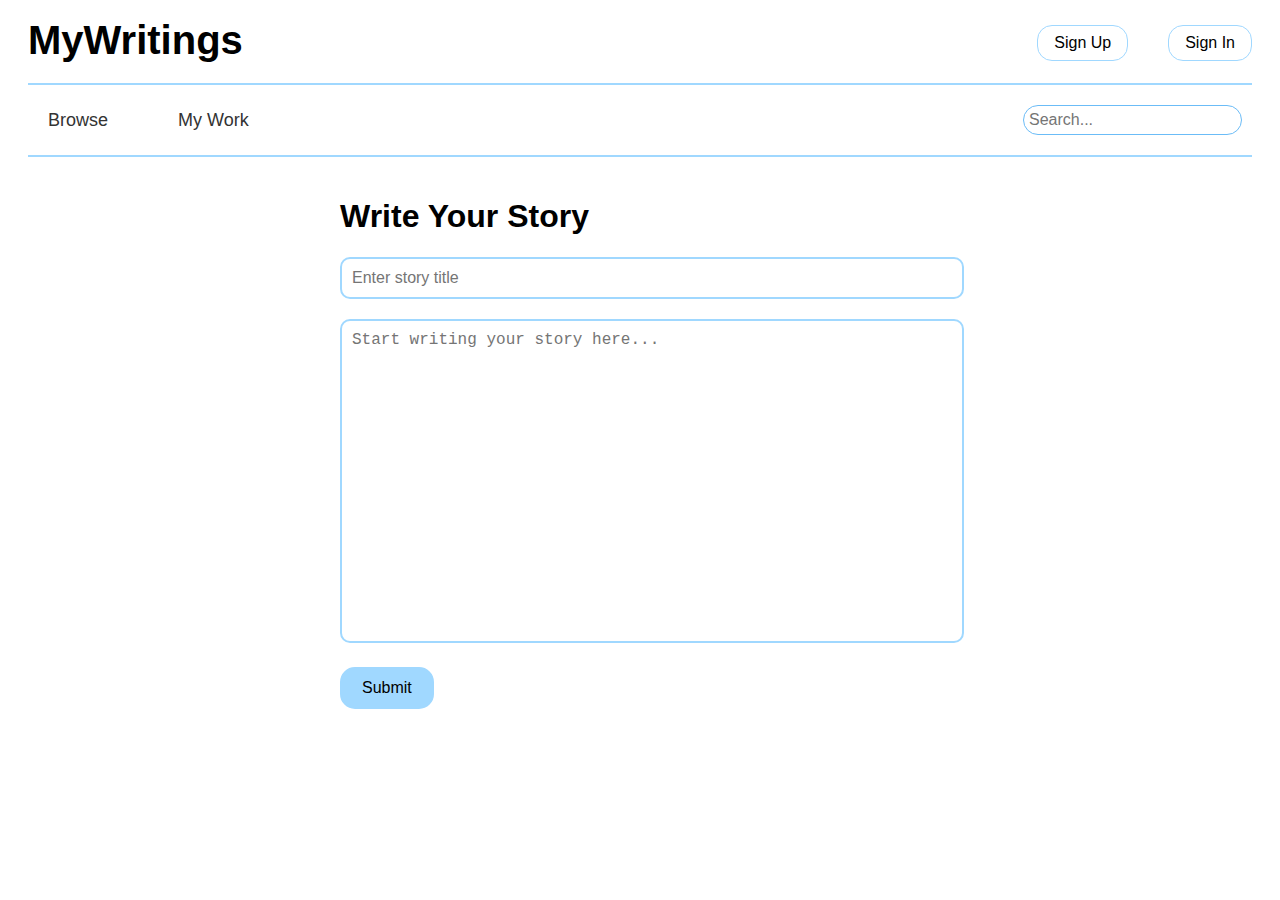
==== create.html @ 8ca0b4f2 "Made a page you can write your story on" ====
<!DOCTYPE html>
<html lang="en">
<head>
    <meta charset="UTF-8">
    <meta name="viewport" content="width=device-width, initial-scale=1.0">
    <title>MyWritings</title>
    <link rel="stylesheet" href="css/styles.css">
    <script src="js/scripts.js"></script>
</head>
<body>
    <header>
        <div class="top-bar">
            <div class="logo">MyWritings</div>
            <div class="auth-buttons">
                <button class="btn">Sign Up</button>
                <button class="btn">Sign In</button>
            </div>
        </div>
        <div class="separator"></div>
        <nav>
            <ul class="nav-links">
                <li><a href="index.html">Browse</a></li>
                <li><a href="mywork.html">My Work</a></li>
                </ul>
                <div class="nav-links search-container">
                    <input type="text" placeholder="Search...">
                </div>
                
        </nav>
        <div class="separator"></div>
    </header>
    <div class="story-container">
        <h1 id="story-title">Write Your Story</h1>
        <input type="text" id="title-input" placeholder="Enter story title" oninput="updateTitle()">
        <textarea class="story-input" placeholder="Start writing your story here..."></textarea>
        <button class="submit-btn">Submit</button>
    </div>
    <script>
        function updateTitle() {
            const titleInput = document.getElementById('title-input');
            const storyTitle = document.getElementById('story-title');
            storyTitle.textContent = titleInput.value || 'Write Your Story';
        }
    </script>
    </body>

    </html>
---- css/styles.css ----
body {
    font-family: Arial, sans-serif;
}

header {
    padding: 10px 20px;
}

.top-bar {
    display: flex;
    justify-content: space-between;
    align-items: center;
    width: 100%;
}

.logo {
    font-size: 40px;
    font-weight: bold;
    text-align: left;
    margin-bottom: 10px;
}

.auth-buttons {
    display: flex;
    gap: 40px;
    margin-bottom: 10px;
    margin-top: 5px;
}

.btn {
    padding: 8px 16px;
    font-size: 16px;
    cursor: pointer;
    border: 1.5px solid #A0D8FF;
    background-color: #ffff;
    border-radius: 15px;
    text-align: center;
    text-decoration: none;
    color: black;
}

.btn:hover {
    background-color: #6bbcf7;
    border-color: #6bbcf7;
}

.separator {
    width: 100%;
    height: 2px;
    background-color: #A0D8FF;
    margin-bottom: 10px;
    margin-top: 10px;
}

nav {
    width: 100%;
    display: flex;
    justify-content: space-between;
    align-items: center;
    background-color: #fff;
    padding: 10px 20px;
}

.nav-links {
    list-style: none;
    padding: 0;
    margin: 0;
    display: flex;
    gap: 70px;
}

.nav-links li {
    display: inline;
}

.nav-links a {
    text-decoration: none;
    color: #333;
    font-size: 18px;
}

.nav-links a:hover {
    color: #6bbcf7;
}

main {
    flex-grow: 1;
    flex-direction: column;
    justify-content: left;
    align-items: left;
    text-align: left;
}

main h1 {
    font-size: 40px;
    margin-top: 40px;
    margin-bottom: 70px;
    margin-left: 20px;
}

.box-container {
    display: flex;
    justify-content: center;
    gap: 70px;
}

/* Stijlen voor de boxen */
.box {
    width: 200px;
    height: 200px;
    border: 2px solid #A0D8FF;
    border-radius: 15px;
    margin-bottom: 100px;
}

.search-container {
    display: flex;
    align-items: center;
    padding-right: 30px;
}

.search-container input[type="text"] {
    padding: 5px;
    font-size: 16px;
    border: 1px solid #6bbcf7;
    border-radius: 15px;
}

.search-container input[type="text"]:focus {
    outline: none;
    border-color: #6bbcf7;
}

.btn-create {
    padding: 8px 50px;
    font-size: 16px;
    cursor: pointer;
    border: 2px solid #6bbcf7;
    background-color: #6bbcf7;
    border-radius: 15px;
    text-align: center;
    text-decoration: none;
    color: black;
    margin: -10pxs;
}

.btn-create:hover {
    background-color: #cbe6f8;
    border-color: #6bbcf7;
}

.box1 {
    width: 450px;
    height: 200px;
    border: 2px solid #A0D8FF;
    border-radius: 20px;
    margin-top: 100px;
}

.box-container1 {
    display: flex;
    justify-content: center;
    gap: 70px;
}

main h2 {
    font-size: 30px;
        margin-top: 40px;
        margin-left: 100px;
        margin-bottom: 50px;
}

.create-btn {
    padding: 8px 50px;
    font-size: 16px;
    cursor: pointer;
    border: 2px solid #A0D8FF;
    background-color: #A0D8FF;
    border-radius: 15px;
    text-align: center;
    text-decoration: none;
    color: black;
    margin-left: 150px;
}

.create-btn:hover {
    background-color: #cbe6f8;
    border-color: #A0D8FF;
}


.story-container {
    width: 100%;
    max-width: 600px;
    margin: auto;
}

.story-input {
    width: 100%;
    height: 300px;
    border: 2px solid #A0D8FF;
    border-radius: 10px;
    padding: 10px;
    font-size: 16px;
    resize: none;
}

.submit-btn {
    margin-top: 20px;
    padding: 10px 20px;
    font-size: 16px;
    cursor: pointer;
    border: 2px solid #A0D8FF;
    background-color: #A0D8FF;
    border-radius: 15px;
    text-align: center;
    text-decoration: none;
    color: black;
}

.submit-btn:hover {
    background-color: #cbe6f8;
    border-color: #A0D8FF;
}

#title-input {
    width: 100%;
    max-width: 600px;
    margin: auto;
    padding: 10px;
    font-size: 16px;
    border: 2px solid #A0D8FF;
    border-radius: 10px;
    margin-bottom: 20px;
}
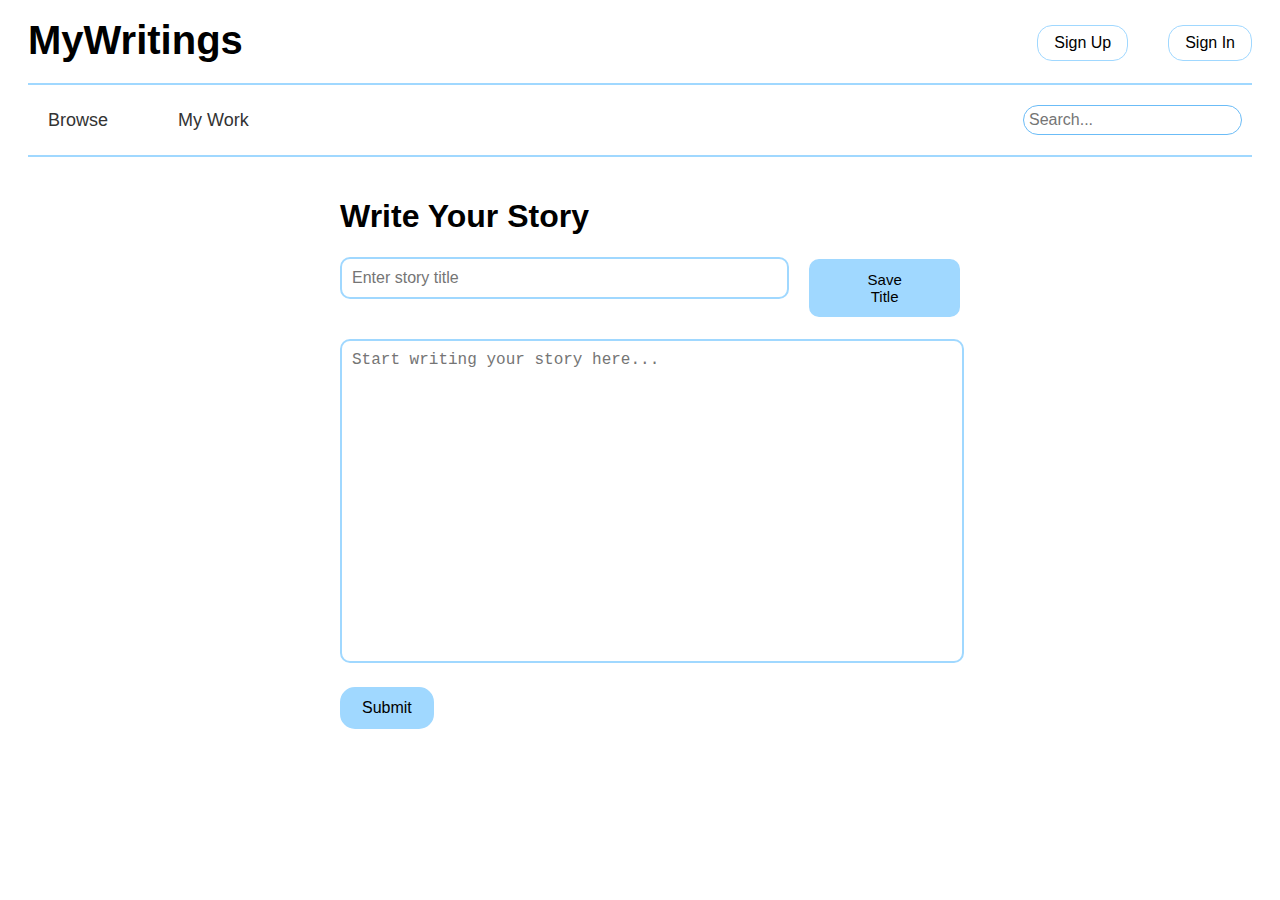
==== commit 7977fc4f: "Added  title function on 'create.html' and made the 'submit' button work" ====
--- a/create.html
+++ b/create.html
@@ -31,17 +31,14 @@
     </header>
     <div class="story-container">
         <h1 id="story-title">Write Your Story</h1>
-        <input type="text" id="title-input" placeholder="Enter story title" oninput="updateTitle()">
-        <textarea class="story-input" placeholder="Start writing your story here..."></textarea>
-        <button class="submit-btn">Submit</button>
+        <div class="title-container">
+            <input type="text" id="title-input" placeholder="Enter story title" oninput="updateTitle()">
+            <button class="save-title-btn" onclick="saveTitle()">Save Title</button>
+        </div>
+        <textarea class="story-input" id="story-content" placeholder="Start writing your story here..."></textarea>
+        <button class="submit-btn" onclick="submitStory()">Submit</button>
     </div>
-    <script>
-        function updateTitle() {
-            const titleInput = document.getElementById('title-input');
-            const storyTitle = document.getElementById('story-title');
-            storyTitle.textContent = titleInput.value || 'Write Your Story';
-        }
-    </script>
+
     </body>
 
     </html>--- a/css/styles.css
+++ b/css/styles.css
@@ -232,4 +232,44 @@
     border: 2px solid #A0D8FF;
     border-radius: 10px;
     margin-bottom: 20px;
+}
+
+.save-title-btn {
+    padding: 10px 50px;
+    font-size: 15px;
+    cursor: pointer;
+    border: 2px solid #A0D8FF;
+    background-color: #A0D8FF;
+    border-radius: 10px;
+    text-align: center;
+    text-decoration: none;
+    color: black;
+    margin-left: 10px;
+    margin-right: -20px;
+}
+
+.save-title-btn:hover {
+    background-color: #cbe6f8;
+    border-color: #A0D8FF;
+}
+
+.title-container {
+    display: flex;
+    align-items: center;
+    gap: 10px;
+    margin-bottom: 20px;
+}
+
+.work-container {
+    margin-top: 50px;
+}
+
+.work-container h2 {
+    font-size: 30px;
+    margin-bottom: 20px;
+}
+
+#work-list {
+    list-style: none;
+    padding: 0;
 }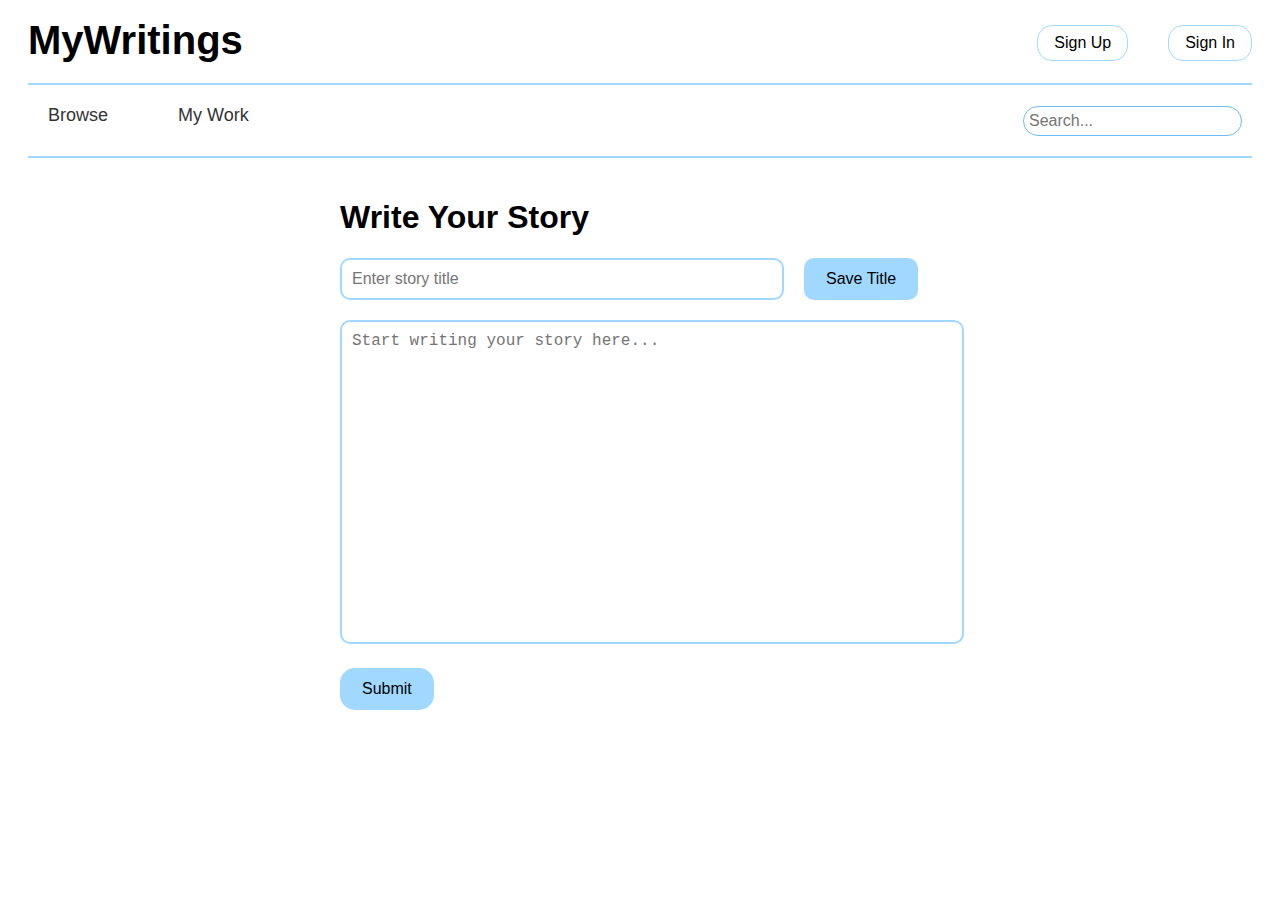
==== commit 3deb50d9: "Added delete buttons, and when you press 'submit' you can add description and tags" ====
--- a/create.html
+++ b/create.html
@@ -36,7 +36,18 @@
             <button class="save-title-btn" onclick="saveTitle()">Save Title</button>
         </div>
         <textarea class="story-input" id="story-content" placeholder="Start writing your story here..."></textarea>
-        <button class="submit-btn" onclick="submitStory()">Submit</button>
+        <button class="submit-btn" onclick="showDescriptionPopup()">Submit</button>
+    </div>
+
+    <div id="description-popup" class="modal">
+        <div class="modal-content">
+            <p>Enter a short description of your story:</p>
+            <textarea id="description-input" placeholder="Enter story description..."></textarea>
+            <p>Add tags (comma separated):</p>
+            <input type="text" id="tags-input" placeholder="Enter tags...">
+            <button class="confirm-btn" onclick="submitStory()">Submit</button>
+            <button class="cancel-btn" onclick="hideDescriptionPopup()">Cancel</button>
+        </div>
     </div>
 
     </body>
--- a/css/styles.css
+++ b/css/styles.css
@@ -104,7 +104,7 @@
     gap: 70px;
 }
 
-/* Stijlen voor de boxen */
+/* Styles for the boxes */
 .box {
     width: 200px;
     height: 200px;
@@ -165,9 +165,9 @@
 
 main h2 {
     font-size: 30px;
-        margin-top: 40px;
-        margin-left: 100px;
-        margin-bottom: 50px;
+    margin-top: 40px;
+    margin-left: 100px;
+    margin-bottom: 50px;
 }
 
 .create-btn {
@@ -188,7 +188,7 @@
     border-color: #A0D8FF;
 }
 
-
+/* Create Page Styles */
 .story-container {
     width: 100%;
     max-width: 600px;
@@ -224,19 +224,17 @@
 }
 
 #title-input {
-    width: 100%;
-    max-width: 600px;
-    margin: auto;
+    width: 70%;
+    max-width: 500px;
     padding: 10px;
     font-size: 16px;
     border: 2px solid #A0D8FF;
     border-radius: 10px;
-    margin-bottom: 20px;
 }
 
 .save-title-btn {
-    padding: 10px 50px;
-    font-size: 15px;
+    padding: 10px 20px;
+    font-size: 16px;
     cursor: pointer;
     border: 2px solid #A0D8FF;
     background-color: #A0D8FF;
@@ -245,7 +243,6 @@
     text-decoration: none;
     color: black;
     margin-left: 10px;
-    margin-right: -20px;
 }
 
 .save-title-btn:hover {
@@ -272,4 +269,125 @@
 #work-list {
     list-style: none;
     padding: 0;
+}
+
+.work-btn {
+    padding: 7px 150px; 
+    font-size: 15px; 
+    cursor: pointer;
+    border: 1px solid #A0D8FF; 
+    background-color: #ffff;
+    border-radius: 10px; 
+    text-align: center;
+    text-decoration: none;
+    color: black;
+    display: inline-block;
+    margin-right: 10px; 
+}
+
+.work-btn:hover {
+    background-color: #6bbcf7;
+    border-color: #6bbcf7;
+}
+
+.delete-btn {
+    padding: 5px 10px;
+    font-size: 12px;
+    cursor: pointer;
+    border: 1px solid #FF4D4D;
+    background-color: #FF4D4D;
+    border-radius: 10px;
+    text-align: center;
+    text-decoration: none;
+    color: white;
+    display: inline-block;
+}
+
+.delete-btn:hover {
+    background-color: #FF6666;
+    border-color: #FF6666;
+}
+
+li {
+    display: flex;
+    align-items: center;
+    margin-bottom: 10px;
+}
+
+.modal {
+    display: none; 
+    position: fixed; 
+    z-index: 1; 
+    left: 0;
+    top: 0;
+    width: 100%;
+    height: 100%;
+    overflow: auto; 
+    background-color: rgb(0, 0, 0); 
+    background-color: rgba(0, 0, 0, 0.4); 
+}
+
+.modal-content {
+    background-color: #fefefe;
+    margin: 15% auto; 
+    padding: 20px;
+    border: 1px solid #888;
+    width: 80%; 
+    max-width: 400px;
+    text-align: center;
+    border-radius: 20px;
+}
+
+.confirm-btn,
+.cancel-btn {
+    padding: 10px 20px;
+    font-size: 16px;
+    cursor: pointer;
+    border-radius: 10px;
+    margin: 10px;
+    text-align: center;
+    text-decoration: none;
+    color: black;
+}
+
+.confirm-btn {
+    background-color: #FF4D4D;
+    border: 1px solid #FF4D4D;
+    color: white;
+}
+
+.confirm-btn:hover {
+    background-color: #FF6666;
+    border-color: #FF6666;
+}
+
+.cancel-btn {
+    background-color: #A0D8FF;
+    border: 1px solid #A0D8FF;
+}
+
+.cancel-btn:hover {
+    background-color: #cbe6f8;
+    border-color: #A0D8FF;
+}
+
+#description-input {
+    width: 100%;
+    height: 100px;
+    border: 1px solid #A0D8FF;
+    border-radius: 10px;
+    padding-top: 10px;
+    font-size: 16px;
+    resize: none;
+    margin-bottom: 10px;
+}
+
+#tags-input {
+    width: 100%;
+    padding-top: 5px;
+    padding-bottom: 5px;
+    font-size: 16px;
+    border: 1px solid #A0D8FF;
+    border-radius: 10px;
+    margin-bottom: 10px;
 }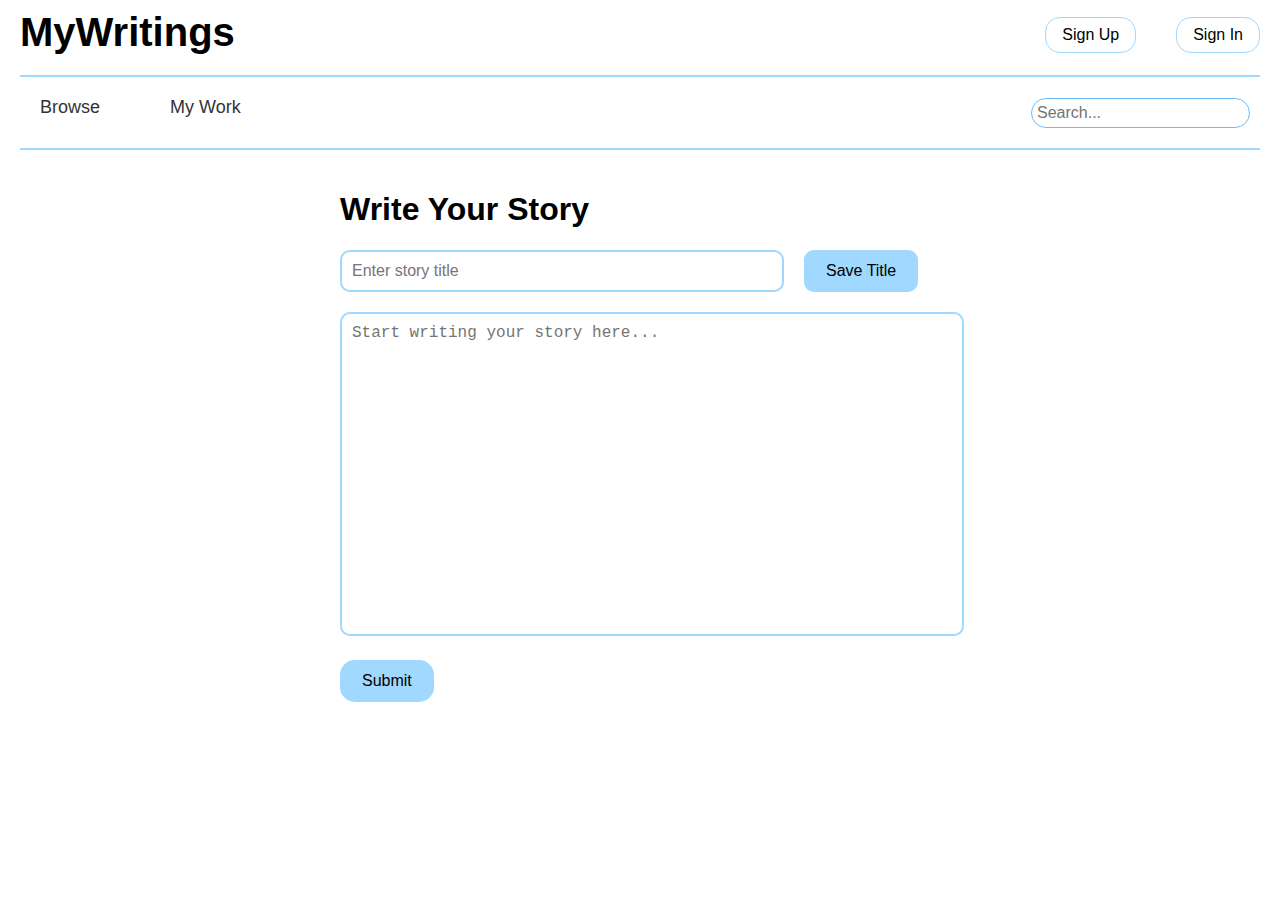
==== commit f2b1b91f: "When you press the logo you go back to browse page" ====
--- a/create.html
+++ b/create.html
@@ -10,7 +10,8 @@
 <body>
     <header>
         <div class="top-bar">
-            <div class="logo">MyWritings</div>
+            <div class="logo">
+                <a href=index.html class="logo-link">MyWritings</a></div>
             <div class="auth-buttons">
                 <button class="btn">Sign Up</button>
                 <button class="btn">Sign In</button>
--- a/css/styles.css
+++ b/css/styles.css
@@ -1,5 +1,7 @@
 body {
     font-family: Arial, sans-serif;
+    margin: 0;
+    padding: 0;
 }
 
 header {
@@ -18,6 +20,11 @@
     font-weight: bold;
     text-align: left;
     margin-bottom: 10px;
+}
+
+.logo-link {
+    text-decoration: none;
+    color: inherit;
 }
 
 .auth-buttons {
@@ -89,13 +96,15 @@
     justify-content: left;
     align-items: left;
     text-align: left;
+    padding: 20px; 
 }
 
 main h1 {
     font-size: 40px;
     margin-top: 40px;
     margin-bottom: 70px;
-    margin-left: 20px;
+    text-align: left; 
+    margin-left: 10px; 
 }
 
 .box-container {
@@ -149,25 +158,38 @@
     border-color: #6bbcf7;
 }
 
+.content-container {
+    display: flex;
+    justify-content: space-between;
+    align-items: flex-start;
+    width: 100%;
+    max-width: 1200px;
+    padding: 20px;
+}
+
+.work-container {
+    width: 30%;
+}
+
+.box-container1 {
+    width: 60%;
+    display: flex;
+    justify-content: center;
+    align-items: center;
+    margin-top: 100px;
+    margin-right: 100px;
+}
+
 .box1 {
-    width: 450px;
+    width: 100%;
+    max-width: 450px;
     height: 200px;
     border: 2px solid #A0D8FF;
     border-radius: 20px;
-    margin-top: 100px;
-}
-
-.box-container1 {
-    display: flex;
+    display: flex;
+    flex-direction: column;
     justify-content: center;
-    gap: 70px;
-}
-
-main h2 {
-    font-size: 30px;
-    margin-top: 40px;
-    margin-left: 100px;
-    margin-bottom: 50px;
+    align-items: center;
 }
 
 .create-btn {
@@ -180,7 +202,6 @@
     text-align: center;
     text-decoration: none;
     color: black;
-    margin-left: 150px;
 }
 
 .create-btn:hover {
@@ -188,7 +209,6 @@
     border-color: #A0D8FF;
 }
 
-/* Create Page Styles */
 .story-container {
     width: 100%;
     max-width: 600px;
@@ -257,10 +277,6 @@
     margin-bottom: 20px;
 }
 
-.work-container {
-    margin-top: 50px;
-}
-
 .work-container h2 {
     font-size: 30px;
     margin-bottom: 20px;
@@ -272,17 +288,17 @@
 }
 
 .work-btn {
-    padding: 7px 150px; 
-    font-size: 15px; 
-    cursor: pointer;
-    border: 1px solid #A0D8FF; 
+    padding: 10px 100px;
+    font-size: 15px;
+    cursor: pointer;
+    border: 1px solid #A0D8FF;
     background-color: #ffff;
-    border-radius: 10px; 
+    border-radius: 10px;
     text-align: center;
     text-decoration: none;
     color: black;
     display: inline-block;
-    margin-right: 10px; 
+    margin-right: 10px;
 }
 
 .work-btn:hover {
@@ -315,31 +331,33 @@
 }
 
 .modal {
-    display: none; 
-    position: fixed; 
-    z-index: 1; 
+    display: none;
+    position: fixed;
+    z-index: 1;
     left: 0;
     top: 0;
     width: 100%;
     height: 100%;
-    overflow: auto; 
-    background-color: rgb(0, 0, 0); 
-    background-color: rgba(0, 0, 0, 0.4); 
+    overflow: auto;
+    background-color: rgb(0, 0, 0);
+    background-color: rgba(0, 0, 0, 0.4);
 }
 
 .modal-content {
     background-color: #fefefe;
-    margin: 15% auto; 
+    margin: 15% auto;
     padding: 20px;
-    border: 1px solid #888;
-    width: 80%; 
+    border: 2px solid   ;
+    width: 80%;
     max-width: 400px;
     text-align: center;
     border-radius: 20px;
+    border-color: #A0D8FF;
 }
 
 .confirm-btn,
-.cancel-btn {
+.cancel-btn,
+.edit-btn {
     padding: 10px 20px;
     font-size: 16px;
     cursor: pointer;
@@ -362,7 +380,7 @@
 }
 
 .cancel-btn {
-    background-color: #A0D8FF;
+    background-color: #fff;
     border: 1px solid #A0D8FF;
 }
 
@@ -371,6 +389,17 @@
     border-color: #A0D8FF;
 }
 
+.edit-btn {
+    background-color: #6bbcf7;
+    border: 1px solid #6bbcf7;
+    color: white;
+}
+
+.edit-btn:hover {
+    background-color: #A0D8FF;
+    border-color: #6bbcf7;
+}
+
 #description-input {
     width: 100%;
     height: 100px;
@@ -390,4 +419,4 @@
     border: 1px solid #A0D8FF;
     border-radius: 10px;
     margin-bottom: 10px;
-}+}
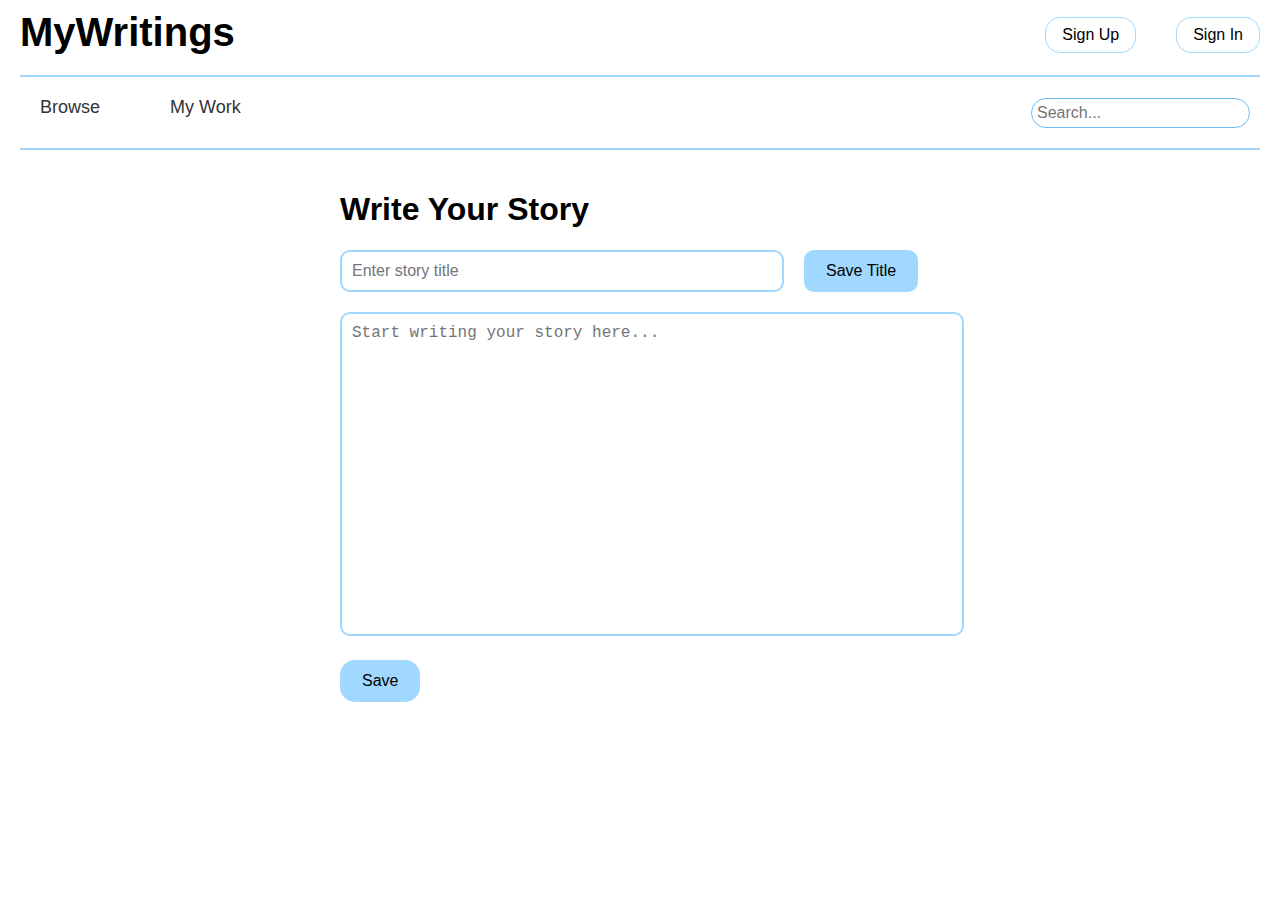
==== commit 00202c3a: "Made Sign In and Sign Up page" ====
--- a/create.html
+++ b/create.html
@@ -13,8 +13,8 @@
             <div class="logo">
                 <a href=index.html class="logo-link">MyWritings</a></div>
             <div class="auth-buttons">
-                <button class="btn">Sign Up</button>
-                <button class="btn">Sign In</button>
+                <button class="btn" onclick="window.location.href='sign-up.html'">Sign Up</button>
+                <button class="btn" onclick="window.location.href='sign-in.html'">Sign In</button>
             </div>
         </div>
         <div class="separator"></div>
@@ -37,7 +37,7 @@
             <button class="save-title-btn" onclick="saveTitle()">Save Title</button>
         </div>
         <textarea class="story-input" id="story-content" placeholder="Start writing your story here..."></textarea>
-        <button class="submit-btn" onclick="showDescriptionPopup()">Submit</button>
+        <button class="save-btn" onclick="showDescriptionPopup()">Save</button>
     </div>
 
     <div id="description-popup" class="modal">
--- a/css/styles.css
+++ b/css/styles.css
@@ -225,7 +225,7 @@
     resize: none;
 }
 
-.submit-btn {
+.save-btn {
     margin-top: 20px;
     padding: 10px 20px;
     font-size: 16px;
@@ -238,7 +238,7 @@
     color: black;
 }
 
-.submit-btn:hover {
+.save-btn:hover {
     background-color: #cbe6f8;
     border-color: #A0D8FF;
 }
@@ -420,3 +420,55 @@
     border-radius: 10px;
     margin-bottom: 10px;
 }
+
+.auth-container {
+    padding: 20px;
+    max-width: 400px;
+    margin: 0 auto;
+    background-color: #fff;
+    border: 1px solid #ccc;
+    border-radius: 20px;
+    box-shadow: 0 0 10px rgba(0, 0, 0, 0.1);
+}
+
+.auth-container h1 {
+    text-align: center;
+    margin-bottom: 20px;
+}
+
+.auth-form .form-group {
+    margin-bottom: 15px;
+}
+
+.auth-form label {
+    display: block;
+    margin-bottom: 5px;
+    font-weight: bold;
+}
+
+.auth-form input {
+    width: 100%;
+    padding-top: 5px;
+    padding-bottom: 5px;
+    border: 1px solid #ccc;
+    border-radius: 5px;
+}
+
+.submit-btn {
+    margin-top: 20px;
+    padding: 10px 20px;
+    font-size: 16px;
+    cursor: pointer;
+    border: 2px solid #A0D8FF;
+    background-color: #A0D8FF;
+    border-radius: 15px;
+    text-align: center;
+    text-decoration: none;
+    color: black;
+    display: block;
+}
+
+.submit-btn:hover {
+    background-color: #cbe6f8;
+    border-color: #A0D8FF;
+}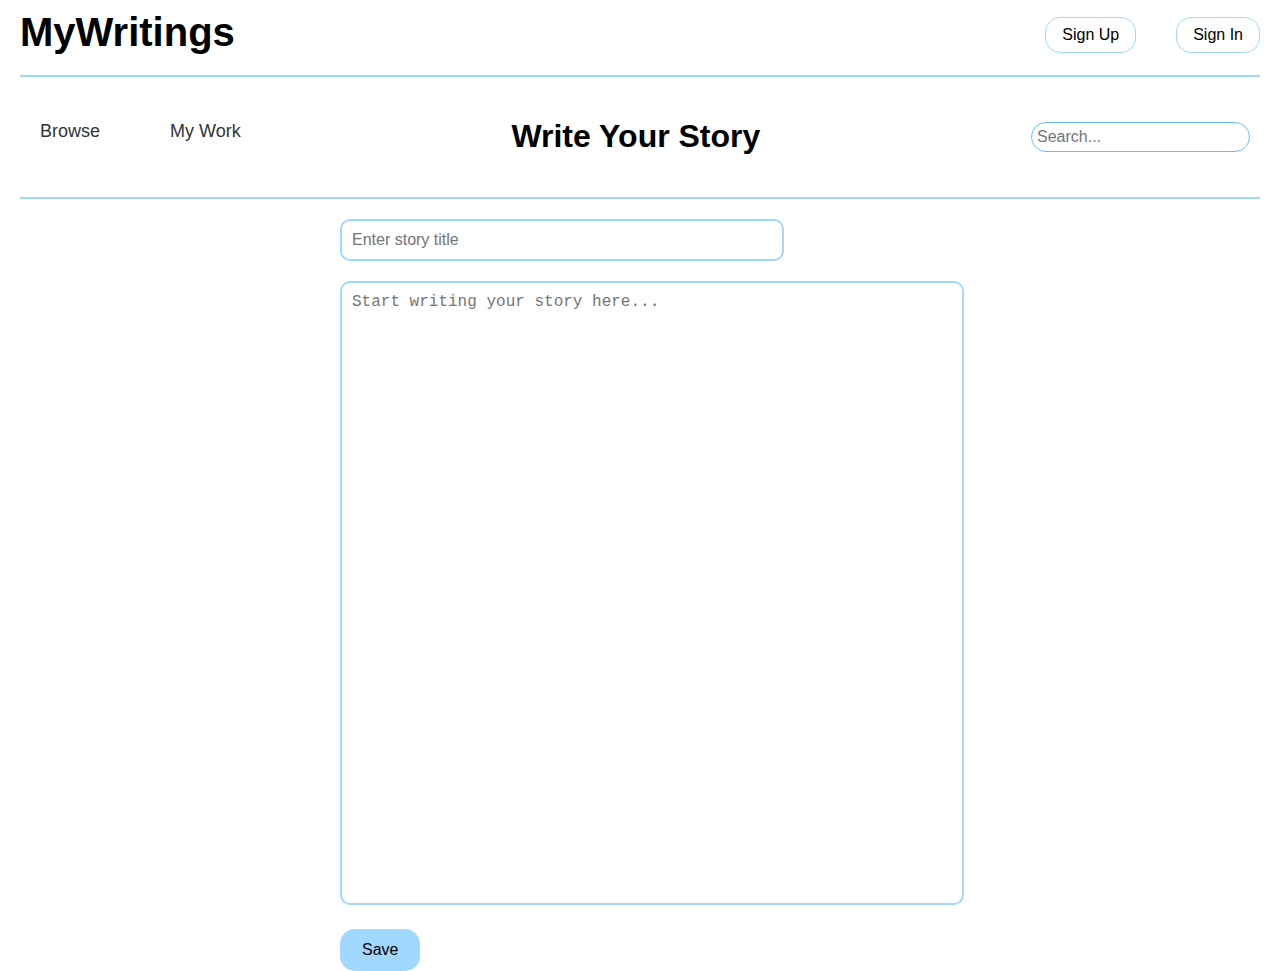
==== commit d05e6a28: "Deleted the 'save title' button and made the story box larger" ====
--- a/create.html
+++ b/create.html
@@ -23,6 +23,7 @@
                 <li><a href="index.html">Browse</a></li>
                 <li><a href="mywork.html">My Work</a></li>
                 </ul>
+                <h1 id="story-title">Write Your Story</h1>
                 <div class="nav-links search-container">
                     <input type="text" placeholder="Search...">
                 </div>
@@ -31,10 +32,8 @@
         <div class="separator"></div>
     </header>
     <div class="story-container">
-        <h1 id="story-title">Write Your Story</h1>
         <div class="title-container">
             <input type="text" id="title-input" placeholder="Enter story title" oninput="updateTitle()">
-            <button class="save-title-btn" onclick="saveTitle()">Save Title</button>
         </div>
         <textarea class="story-input" id="story-content" placeholder="Start writing your story here..."></textarea>
         <button class="save-btn" onclick="showDescriptionPopup()">Save</button>
@@ -44,12 +43,26 @@
         <div class="modal-content">
             <p>Enter a short description of your story:</p>
             <textarea id="description-input" placeholder="Enter story description..."></textarea>
-            <p>Add tags (comma separated):</p>
-            <input type="text" id="tags-input" placeholder="Enter tags...">
+            <p>Add tags:</p>
+            <select id="tags-select" multiple>
+                <option value="actionandadventure">Action and Adventure</option>
+                <option value="classics">Classics</option>
+                <option value="comic">Comic</option>
+                <option value="detectiveandmystery">Detective and Mystery</option>
+                <option value="fantasy">Fantasy</option>
+                <option value="horror">Horror</option>
+                <option value="romance">Romance</option>
+                <option value="sci-fi">Sci-Fi</option>
+                <option value="shortstories">Short Stories</option>
+                <option value="thrillers">Thrillers</option>
+                <option value="others">Others</option>
+                <option value="poetry">Poetry</option>
+            </select>
             <button class="confirm-btn" onclick="submitStory()">Submit</button>
             <button class="cancel-btn" onclick="hideDescriptionPopup()">Cancel</button>
         </div>
     </div>
+    
 
     </body>
 
--- a/css/styles.css
+++ b/css/styles.css
@@ -217,7 +217,7 @@
 
 .story-input {
     width: 100%;
-    height: 300px;
+    height: 600px;
     border: 2px solid #A0D8FF;
     border-radius: 10px;
     padding: 10px;
@@ -252,24 +252,6 @@
     border-radius: 10px;
 }
 
-.save-title-btn {
-    padding: 10px 20px;
-    font-size: 16px;
-    cursor: pointer;
-    border: 2px solid #A0D8FF;
-    background-color: #A0D8FF;
-    border-radius: 10px;
-    text-align: center;
-    text-decoration: none;
-    color: black;
-    margin-left: 10px;
-}
-
-.save-title-btn:hover {
-    background-color: #cbe6f8;
-    border-color: #A0D8FF;
-}
-
 .title-container {
     display: flex;
     align-items: center;
@@ -285,6 +267,22 @@
 #work-list {
     list-style: none;
     padding: 0;
+}
+
+#work-list li {
+    white-space: nowrap;
+}
+
+.box1 {
+    width: 100%;
+    max-width: 450px;
+    height: 200px;
+    border: 2px solid #A0D8FF;
+    border-radius: 20px;
+    display: flex;
+    flex-direction: column;
+    justify-content: center;
+    align-items: center;
 }
 
 .work-btn {
@@ -415,6 +413,15 @@
     width: 100%;
     padding-top: 5px;
     padding-bottom: 5px;
+    font-size: 16px;
+    border: 1px solid #A0D8FF;
+    border-radius: 10px;
+    margin-bottom: 10px;
+}
+
+#tags-select {
+    width: 100%;
+    padding: 5px;
     font-size: 16px;
     border: 1px solid #A0D8FF;
     border-radius: 10px;
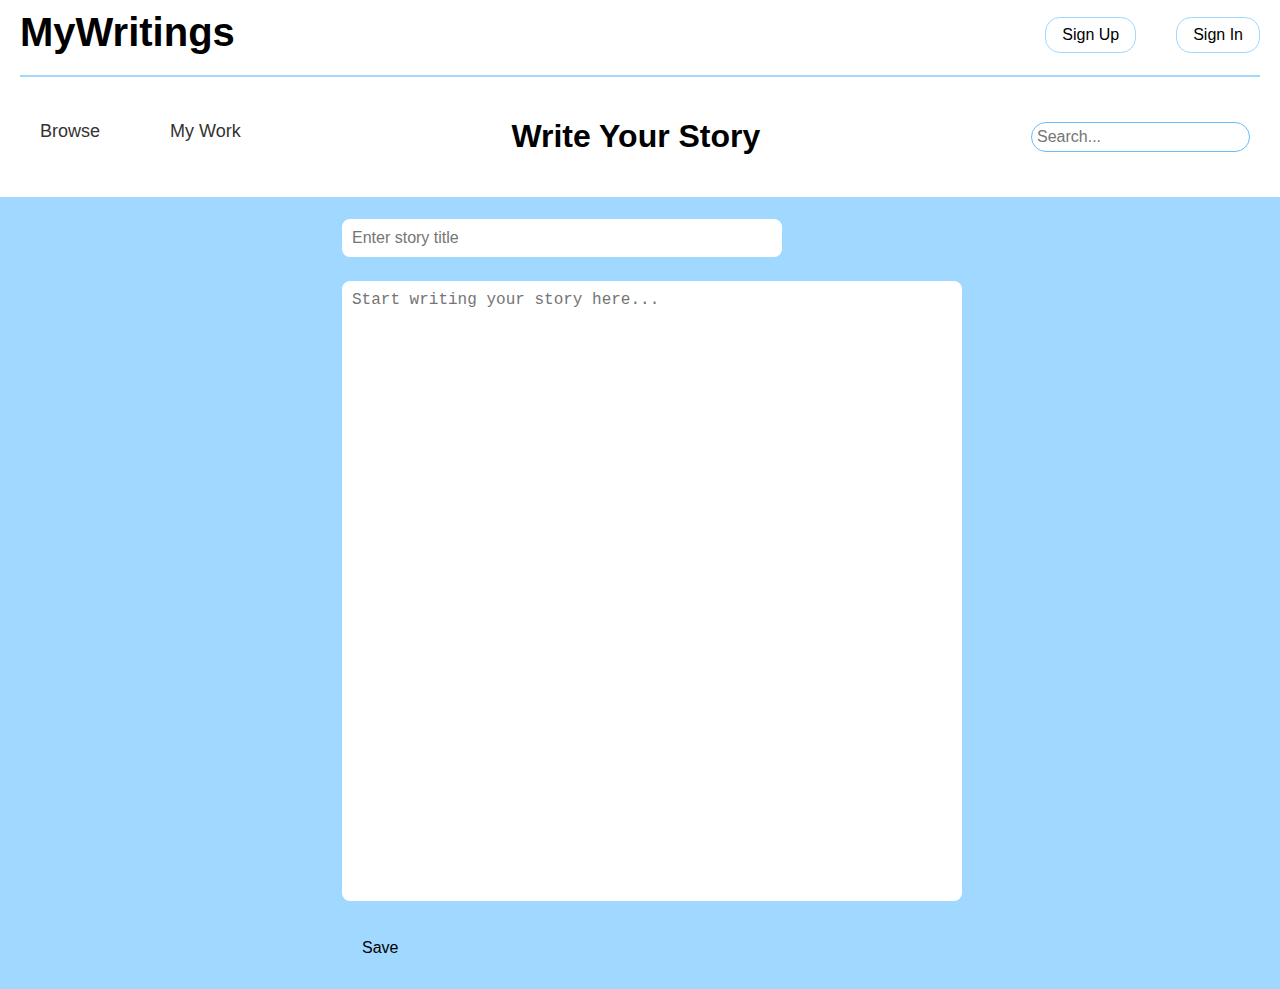
==== commit 6b182b79: "changed background color of create page" ====
--- a/create.html
+++ b/create.html
@@ -29,8 +29,8 @@
                 </div>
                 
         </nav>
-        <div class="separator"></div>
     </header>
+    <main class="create-page">
     <div class="story-container">
         <div class="title-container">
             <input type="text" id="title-input" placeholder="Enter story title" oninput="updateTitle()">
@@ -63,7 +63,7 @@
         </div>
     </div>
     
-
+</main>
     </body>
 
     </html>--- a/css/styles.css
+++ b/css/styles.css
@@ -6,6 +6,11 @@
 
 header {
     padding: 10px 20px;
+}
+
+.create-page {
+    background-color: #A0D8FF;
+
 }
 
 .top-bar {
